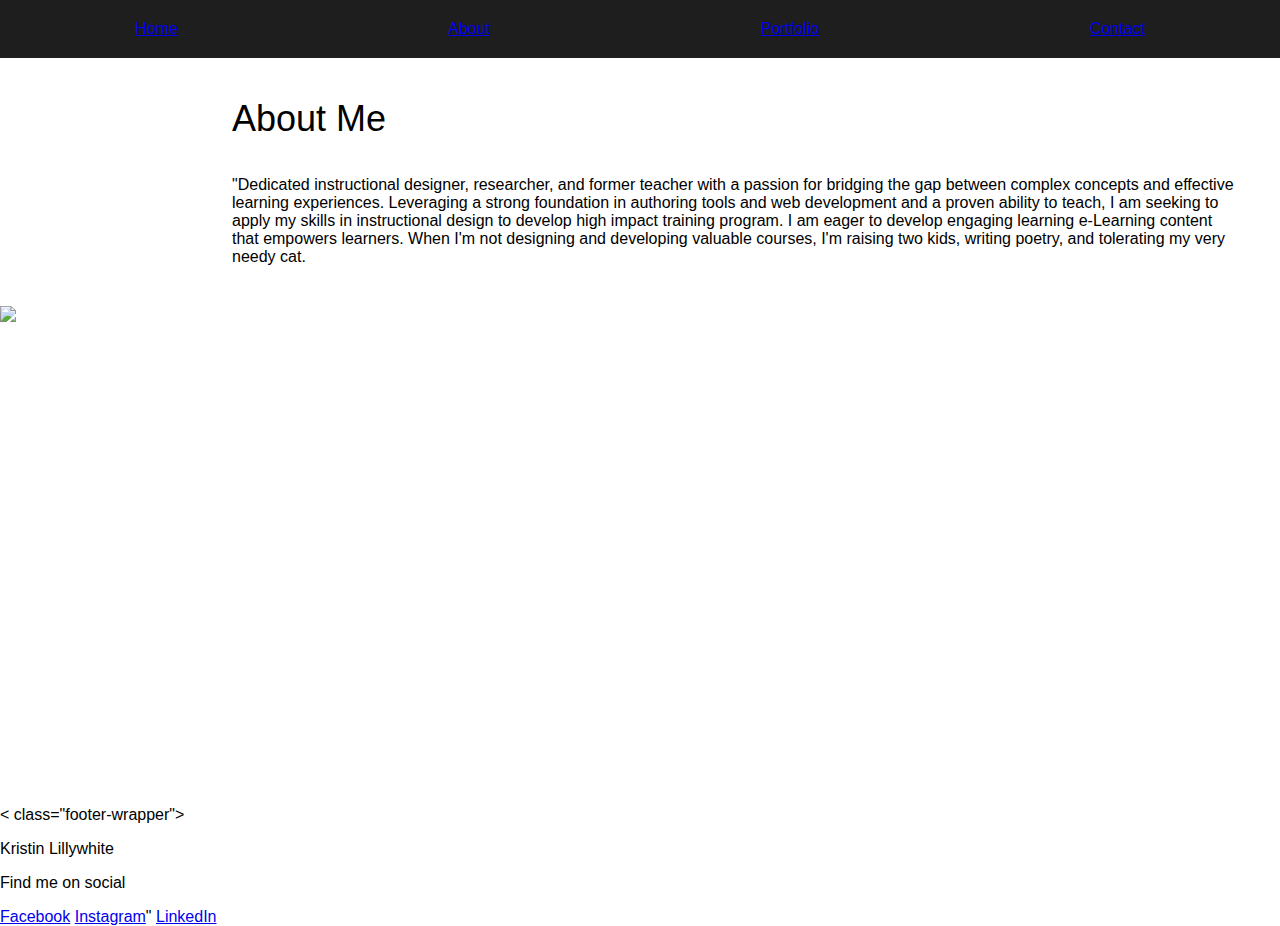
==== aboutme.html @ b15748a9 "Add files via upload" ====
<!DOCTYPE html>
<html lang="en">
    <head>
        <meta charset="UTF-8">
        <meta http-equiv="X-UA-Compatible" content="IE=edge">
        <meta name="viewport"   content="width=device-width, initial-scale=1.0">
        <title>About Me</title>
        <link rel="stylesheet" href="aboutme.css">
    </head>

    <div id="greeting"></div>
    <body>
        <!--Nav Bar-->
        
        
        <!--About Container-->

        <!--Header-->
    
        <div class="header-wrapper">
            <nav class="nav-bar">
                <div class="nav-link">
                    <a href="landingpage.html">Home</a>
                </div>
                <div class="nav-link">
                    <a href="#">About</a>
                </div>
                <div class="nav-link">
                    <a href="portfolio.html">Portfolio</a>
                </div>
                <div class="nav-link">
                    <a href="contact.html">Contact</a>
                </div>   
            </nav>
            <div class="about-container">
                <p class="about-title">About Me</p>
                <p>
                    "Dedicated instructional designer, researcher, and former teacher with a passion for bridging the gap between complex concepts and effective learning experiences. Leveraging a strong foundation in authoring tools and web development and a proven ability to teach, I am seeking to apply my skills in instructional design to develop high impact training program. I am eager to develop engaging learning e-Learning content that empowers learners. When I'm not designing and developing valuable courses, I'm raising two kids, writing poetry, and tolerating my very needy cat.
            </div>
            <div class="about-me-image">
                <img src="/assets/about me image.jpg" height="500px">               
            </div>
        </div>

        <!--Footer-->
        < class="footer-wrapper">
            <div class="footer-column-1">
                <div class="footer-name">
                    <p>Kristin Lillywhite</p>
                    <p>Find me on social</p>
                </div>
                <div class="social-media-links">
                    <a href="https://www.facebook.com/kristin.lillywhite/">Facebook</a>
                    <a href="https://www.instagram.com/skyblu63/">Instagram</a>"
                    <a href="https://www.linkedin.com/in/kristin-lillywhite/">LinkedIn</a>
                </div>
            </div>
            
            <!--
            <script src="index.js"></script>-->
            
    </body>
</html>
---- aboutme.css ----
.nav-bar {
    display: flex;
    justify-content: space-around;
    padding-top: 20px;
    padding-bottom: 20px;
    background-color: #1F1E1E;
    color: white;
 }
 
 .about-container {
    margin: 40px;
    padding-left: 15%;
}

.about-title {
    font-size: 36px;
}

 body {
    margin: 0;
    font-family: 'Roboto', sans-serif;
}

.about-me-image {
    display: flex;
    margin-right: 10%;
    margin-top: 40px;
}
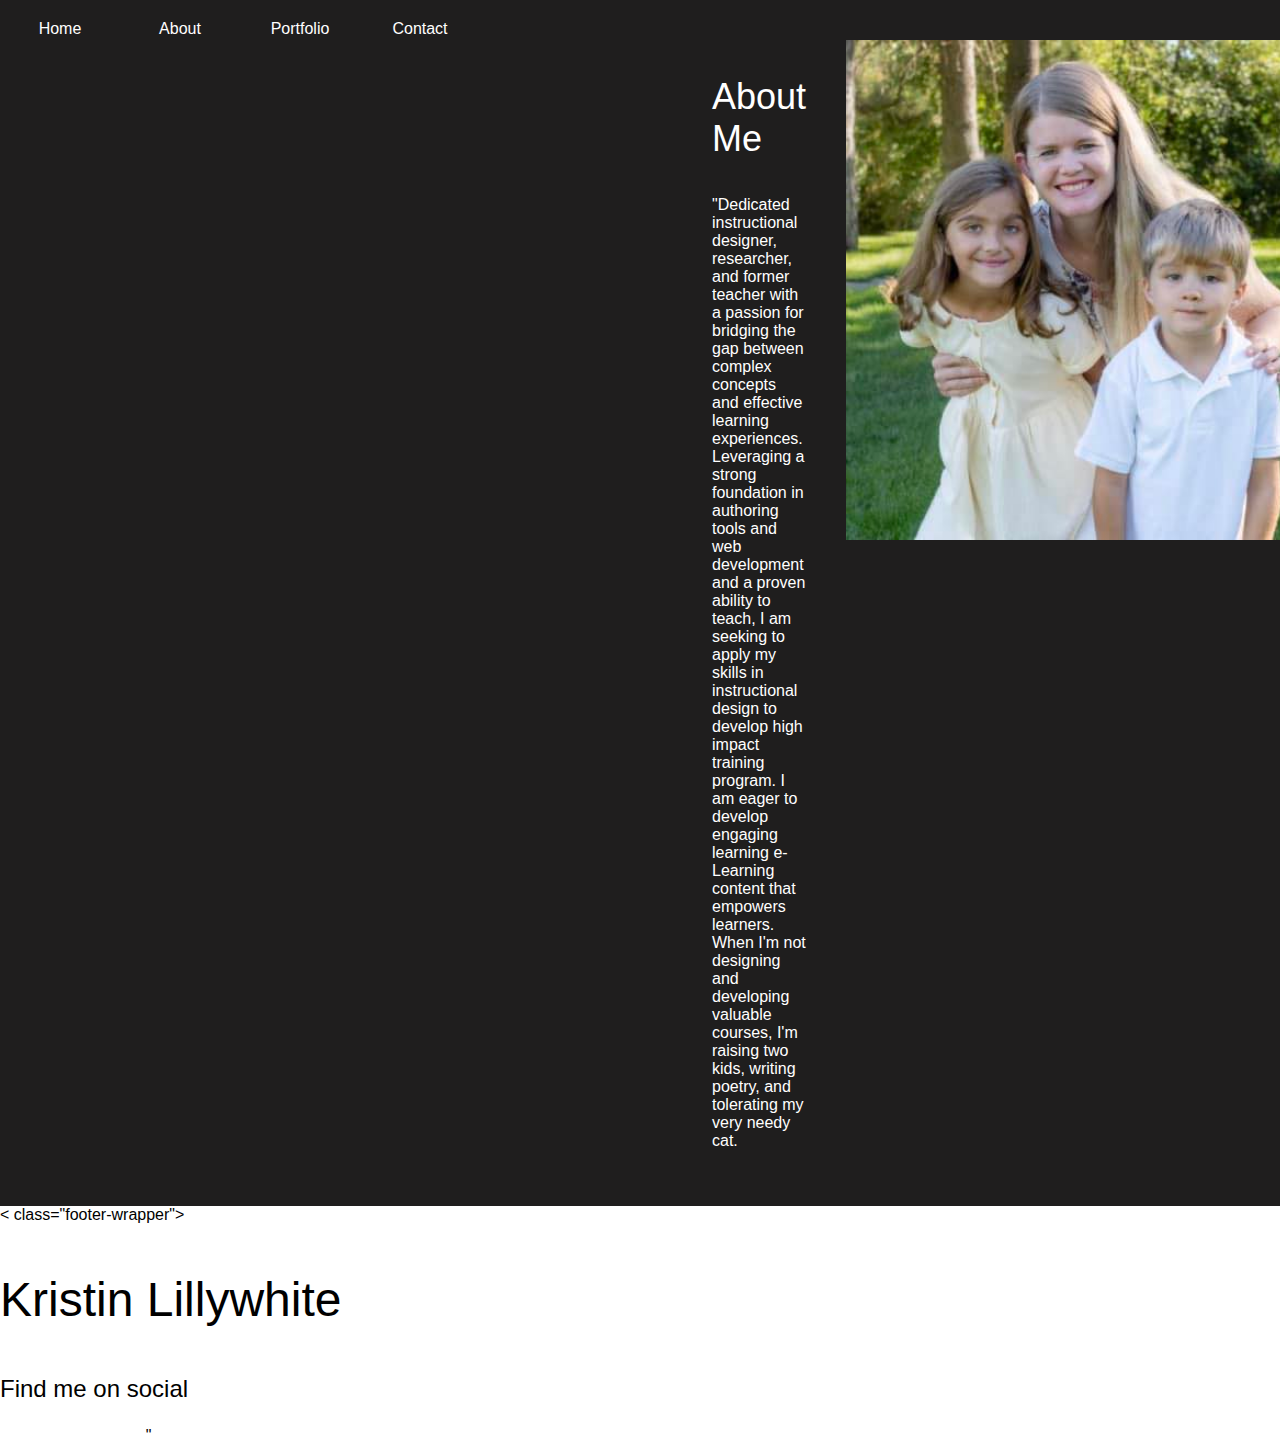
==== commit aec5f3a4: "Add files via upload" ====
--- a/aboutme.html
+++ b/aboutme.html
@@ -6,6 +6,7 @@
         <meta http-equiv="X-UA-Compatible" content="IE=edge">
         <meta name="viewport"   content="width=device-width, initial-scale=1.0">
         <title>About Me</title>
+        <link rel="stylesheet" href="landingpage.css">
         <link rel="stylesheet" href="aboutme.css">
     </head>
 
@@ -21,7 +22,7 @@
         <div class="header-wrapper">
             <nav class="nav-bar">
                 <div class="nav-link">
-                    <a href="landingpage.html">Home</a>
+                    <a href="index.html">Home</a>
                 </div>
                 <div class="nav-link">
                     <a href="#">About</a>
--- a/landingpage.css
+++ b/landingpage.css
@@ -0,0 +1,356 @@
+body {
+  margin: 0;
+  font-family: 'Roboto', sans-serif;
+}
+
+html{
+  scroll-behavior: smooth;
+}
+
+h1,h2,h3,h4,h5,h6 {
+  font-family: 'Roboto Slab', serif;
+}
+
+.navigation-wrapper {
+  height: 190px;
+  background-color:#bf1919;
+  color: white;
+  display: flex;
+  justify-content: space-between;
+  align-items: center;
+  padding: 60px 100px;
+}
+
+/*
+#greeting {
+  font-family:'Roboto Slab', serif;
+}*/
+
+.header-styles {
+  font-family: 'Ubuntu Condensed', sans-serif;
+  font-size: 1em;
+}
+
+.header-wrapper {
+  display: flex;
+  background-color: #1F1E1E;
+  color: white
+}
+
+.nav-bar{
+  display: flex;
+  justify-content: space-around;
+  padding-top: 20px;
+  padding-bottom: 20px;
+  background-color: #1F1E1E;
+  color: white;
+}
+
+.nav-link {
+  flex: 1;
+  text-align: center;
+  width: 120px;
+}
+
+.about-me-paragraph {
+  padding-bottom: 40px;
+  z-index: 99;
+  padding: 40px 40px 40px 20%;
+}
+
+.about-me-paragraph :nth-child(1) {
+  font-size: 36px;
+  height: 1em;
+}
+
+.about-me-paragraph :nth-child(2) {
+  font-size: 86px;
+  font-weight: 600;
+  height: 1.2em;
+  line-height: .9em;
+}
+
+.about-me-paragraph :nth-child(3) {
+  font-size: 24px;
+  width: 350px;
+}
+
+.logo img {
+  width: 216px;
+  height: 100%;
+}
+
+.features-section {
+  height: 500px;
+  background-color: #fff;
+  color:#1F1E1E;
+  display: flex;
+  justify-content: center;
+  align-items: center;
+}
+
+.link-wrapper {
+  display: flex;
+  justify-content: space-between;
+  align-items: center;
+}
+
+.nav-link a {
+  font-family: 'Ubuntu Condensed' sans-serif;
+  color:#fff;
+  text-decoration: none;
+  transition: 0.5s;
+}
+
+.nav-link a:hover {
+  color: #ad2e20;
+  letter-spacing: 2px;
+}
+
+.columns-wrapper {
+  width: 1000px;
+  display: flex;
+  justify-content: space-between;
+}
+
+.column {
+  padding: 0px 20px 20px 20px;
+}
+
+.column :nth-child(1) {
+  font-size: 38px;
+  font-weight: 900;
+}
+
+.column :nth-child(2) {
+  font-size: 18px;
+  font-weight: 400;
+  height: 50px;
+}
+
+.project-wrapper-align-left {
+  background-color: #1F1E1E;
+  display: flex;
+  color: white;
+  height: 550px;
+}
+
+.testimonial {
+  padding: 20px;
+}
+
+.testimonial  :nth-child(1) {
+  font-size: 18px;
+  font-weight: 700;
+}
+
+.project-wrapper-align-right {
+  height: 550px;
+  display: flex;
+}
+
+.profile-photo {
+  z-index: 1;
+  margin: 60px;
+}
+
+.header {
+  align-content: center;
+  margin-top: 60px;
+  font-weight: bold;
+  font-size: 48px;
+  margin-bottom: 0px;
+  display: flex;
+}
+  
+.project-image {
+  width: 100%;
+  height: 100%;
+  object-fit: cover;
+  overflow: hidden;
+}
+
+.image-wrapper {
+  width: 600px;
+  height: 600x;
+}
+
+.footer-wrapper {
+  display: flex;
+  background-color: #1F1E1E;
+  color: white;
+  padding: 20px 20% 40px 20%;
+}
+
+.footer-name {
+  font-size: 48px;
+}
+
+.footer-name :nth-child(2) {
+  font-size: 24px;
+}
+
+.footer-column-2 {
+  font-size: 24px;
+  align-items: flex-end;
+  margin: 60px 15% 20px 35%;
+  line-height: 40px;
+}
+
+a{
+  text-decoration: none;
+  color:  #fff; 
+}
+
+a:hover {
+  color: teal;
+}
+
+.under-construction {
+  align-content: center;
+  font-size: 24px;
+  margin: 40px;
+  padding-left: 25%;
+}
+
+.about-container {
+  margin: 40px;
+  padding-left: 15%;
+}
+
+.about-title {
+  font-size: 36px;
+}
+
+.button {
+  padding: 15px 20px 15px 20px;
+  border-radius: 8px;
+  background-color: teal;
+  font-weight: bold;
+  font-size: 12px;
+
+}
+
+.about-me-image {
+  display: flex;
+  margin-right: 10%;
+  margin-top: 40px;
+}
+
+/*
+header {
+    display: flex;
+    justify-content: space-evenly;
+    align-items: center;
+    background-color: #b3b3b1;
+    color: rgb(6, 0, 0);
+    padding: 20px; 
+    width: 100%;
+    margin: 0 auto; 
+    box-shadow: 0px 4 px 6px rgba(0,0,0,0.2);
+    flex-wrap: wrap;
+  }
+  
+  header img{
+    border-radius: 50%;
+    box-shadow: 3px 3px 10px rgba(0, 0, 0, 0.3);
+    max-width: 100%;
+    height: auto; 
+    object-fit: cover;
+  }
+  
+  .centerHeader{
+    text-align: center; 
+  }
+  
+  .intro{
+    max-width: 500px;
+    text-align: center;
+  }
+  *Styling for Main *
+  
+  .bodySections{
+    padding: 10px;
+    width:80%;
+    *align-items:center;*
+    justify-content: space-evenly;
+    display: flex;
+  }
+  
+  main{
+    display: flex;
+    flex-direction: column;
+    justify-content: space-evenly;
+    align-items: center;
+    padding: 30px;
+  }
+  
+  *Styling for section*
+  section{
+    background-color: #fefefe;
+    border-radius: 8px;
+    box-shadow: 0px 4px 8px rgba(0,0,0,0.3);
+    padding: 20px;
+    margin-bottom: 20px; * adds space at the BOTTOM of each "card" *
+    width:100%;/* makes the section take up the full width of the MAIN container    *
+    max-width: 800px; /* Limits the width to a MAX of 800px*
+  }
+  
+  .h1Styling{
+    font-size : 50px;
+    font-style: italic;
+  }
+  /*h2{
+    border : solid brown 2px ;
+    width :fit-content;
+  }*
+  
+  .skillsSection{
+    background-color: white;
+  }
+  .skills{
+   /* border: dashed hotpink 3px;*
+  }
+  footer{
+    background-color: #E3F6CB;
+    height : 20px;
+    font-size : 20px;
+  }
+  .centerFooter{
+    text-align: center;
+  }
+  .linkedinStyling{
+    text-decoration : none;
+  }
+  
+  body {
+    margin: 0 auto;
+    padding: 0;
+  }
+  
+  .text-over-image {
+      position: relative;
+  }
+  .text-over-image{
+      position: absolute;
+      top: 10;
+      left: 0;
+      width: 10%;
+      height: 10%;
+      z-index: -1; /* Send image to the background *
+    }
+  
+    footer {
+      background-color: rgb(250, 251, 251);
+      height: 100px;
+      font-size:40px;
+    }
+    .centerFooter {
+      text-align: center;
+    }
+    
+  a{
+    text-decoration: none;
+    color:rgb(168, 12, 12);
+  }
+  -->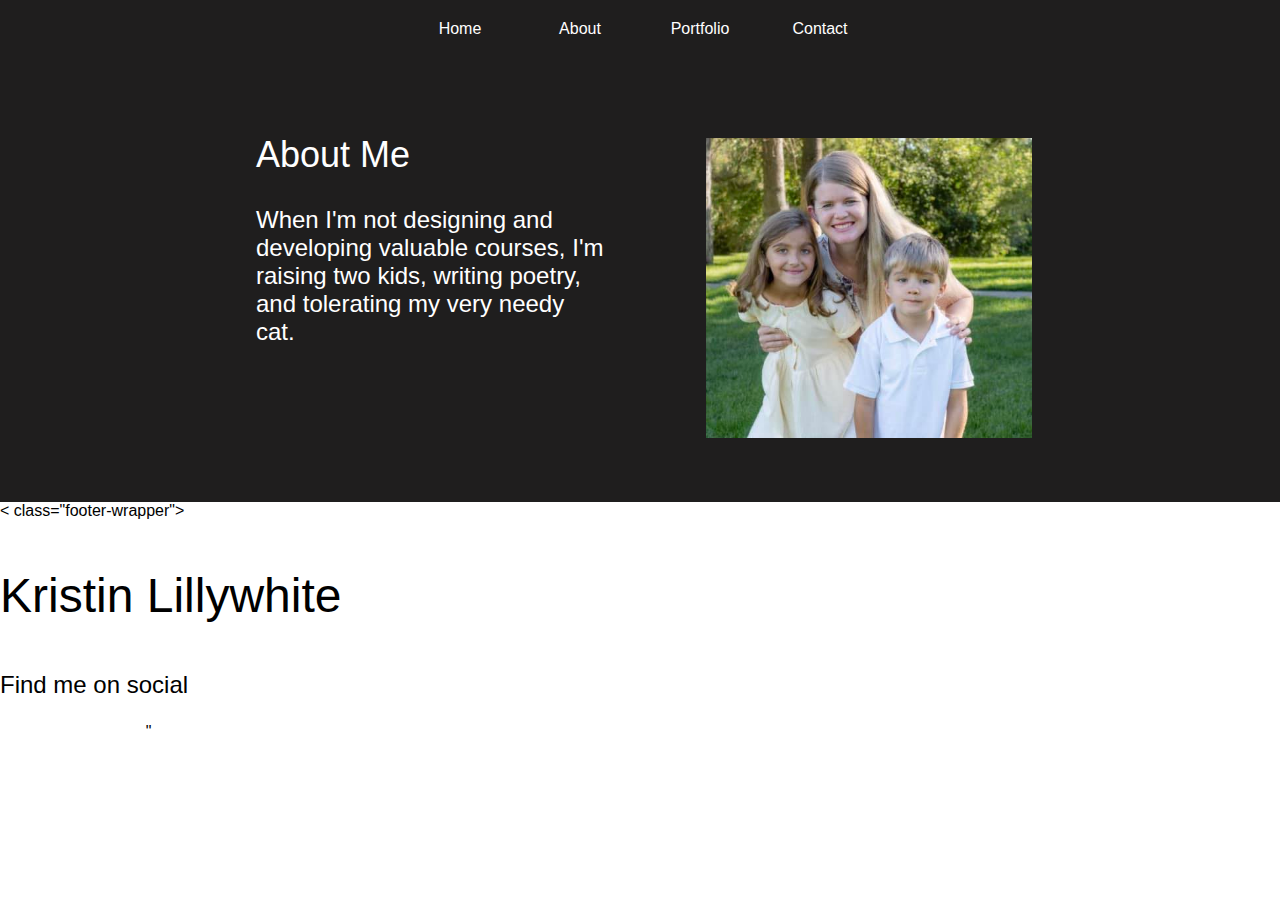
==== commit 768f6629: "Add files via upload" ====
--- a/aboutme.html
+++ b/aboutme.html
@@ -19,6 +19,7 @@
 
         <!--Header-->
     
+        <!--Troubleshooting sylings
         <div class="header-wrapper">
             <nav class="nav-bar">
                 <div class="nav-link">
@@ -32,15 +33,40 @@
                 </div>
                 <div class="nav-link">
                     <a href="contact.html">Contact</a>
-                </div>   
+                </div>  
             </nav>
-            <div class="about-container">
+        </div>
+        -->
+           
+        <header>
+            <!--Nav Bar-->
+            <div class="nav-bar">
+                <div class="link-wrapper">
+                    <div class="nav-link">
+                        <a href="/index.html">Home</a>
+                    </div>
+                    <div class="nav-link">
+                        <a href="#">About</a>
+                    </div>
+                    <div class="nav-link">
+                        <a href="/portfolio.html">Portfolio</a>
+                    </div>
+                    <div class="nav-link">
+                        <a href="/contact.html">Contact</a>
+                    </div>
+                </div>
+            </div>
+        </header>
+
+        <div class="header-wrapper">
+            <div class="about-me-fixed">
                 <p class="about-title">About Me</p>
-                <p>
-                    "Dedicated instructional designer, researcher, and former teacher with a passion for bridging the gap between complex concepts and effective learning experiences. Leveraging a strong foundation in authoring tools and web development and a proven ability to teach, I am seeking to apply my skills in instructional design to develop high impact training program. I am eager to develop engaging learning e-Learning content that empowers learners. When I'm not designing and developing valuable courses, I'm raising two kids, writing poetry, and tolerating my very needy cat.
+                <p class="adjust-about-me-paragraph">
+                    When I'm not designing and developing valuable courses, I'm raising two kids, writing poetry, and tolerating my very needy cat.
+                </p>
             </div>
-            <div class="about-me-image">
-                <img src="/assets/about me image.jpg" height="500px">               
+            <div class="fixed-profile-photo">
+                <img src="/assets/about me image.jpg" height="300px">               
             </div>
         </div>
 
--- a/landingpage.css
+++ b/landingpage.css
@@ -236,6 +236,9 @@
   margin-right: 10%;
   margin-top: 40px;
 }
+
+
+
 
 /*
 header {
--- a/aboutme.css
+++ b/aboutme.css
@@ -14,6 +14,7 @@
 
 .about-title {
     font-size: 36px;
+    height: 1em
 }
 
  body {
@@ -27,3 +28,25 @@
     margin-top: 40px;
 }
 
+.adjust-about-me-paragraph {
+    font-size: 24px;
+    width: 350px;
+    padding-bottom: 40px;
+}
+
+.adjust-about-me-image {
+    z-index: 1;
+    margin: 20px 60px 60px 60px;
+}
+
+.about-me-fixed {
+    padding-bottom: 40px;
+    z-index: 99;
+    padding: 40px 40px 40px 20%;
+  }
+
+  .fixed-profile-photo {
+    z-index: 1;
+    margin: 60px;
+    padding-top: 20px;
+  }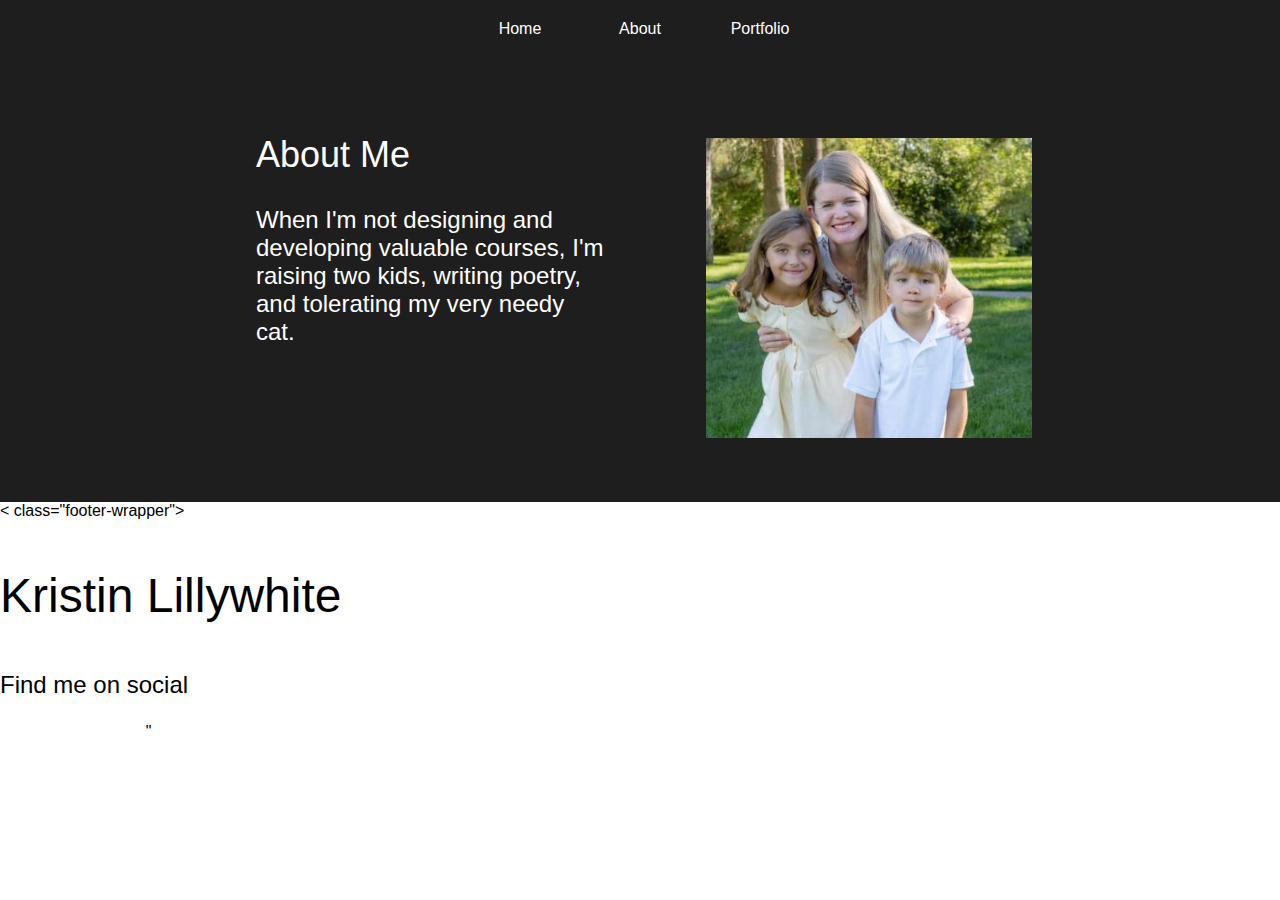
==== commit 2a399a2a: "Add files via upload" ====
--- a/aboutme.html
+++ b/aboutme.html
@@ -45,14 +45,13 @@
                     <div class="nav-link">
                         <a href="/index.html">Home</a>
                     </div>
+
                     <div class="nav-link">
                         <a href="#">About</a>
                     </div>
+                  
                     <div class="nav-link">
-                        <a href="/portfolio.html">Portfolio</a>
-                    </div>
-                    <div class="nav-link">
-                        <a href="/contact.html">Contact</a>
+                        <a href="/contact.html">Portfolio</a>
                     </div>
                 </div>
             </div>
--- a/landingpage.css
+++ b/landingpage.css
@@ -53,26 +53,28 @@
 }
 
 .about-me-paragraph {
-  padding-bottom: 40px;
   z-index: 99;
-  padding: 40px 40px 40px 20%;
+  padding: 40px 40px 40px 40px;
+
 }
 
 .about-me-paragraph :nth-child(1) {
-  font-size: 36px;
+  font-size: 24px;
   height: 1em;
 }
 
 .about-me-paragraph :nth-child(2) {
-  font-size: 86px;
+  font-size: 40px;
   font-weight: 600;
-  height: 1.2em;
+  height: 1em;
   line-height: .9em;
 }
 
 .about-me-paragraph :nth-child(3) {
-  font-size: 24px;
-  width: 350px;
+  font-size: 18px;
+  width: 500px;
+  margin-top: 10px;
+  text-wrap: pretty;
 }
 
 .logo img {
@@ -228,7 +230,6 @@
   background-color: teal;
   font-weight: bold;
   font-size: 12px;
-
 }
 
 .about-me-image {
@@ -238,7 +239,11 @@
 }
 
 
-
+.testimonials {
+  font-size: 11px; 
+  font-family: 'Roboto', sans-serif;
+  color: #ad2e20;
+}
 
 /*
 header {
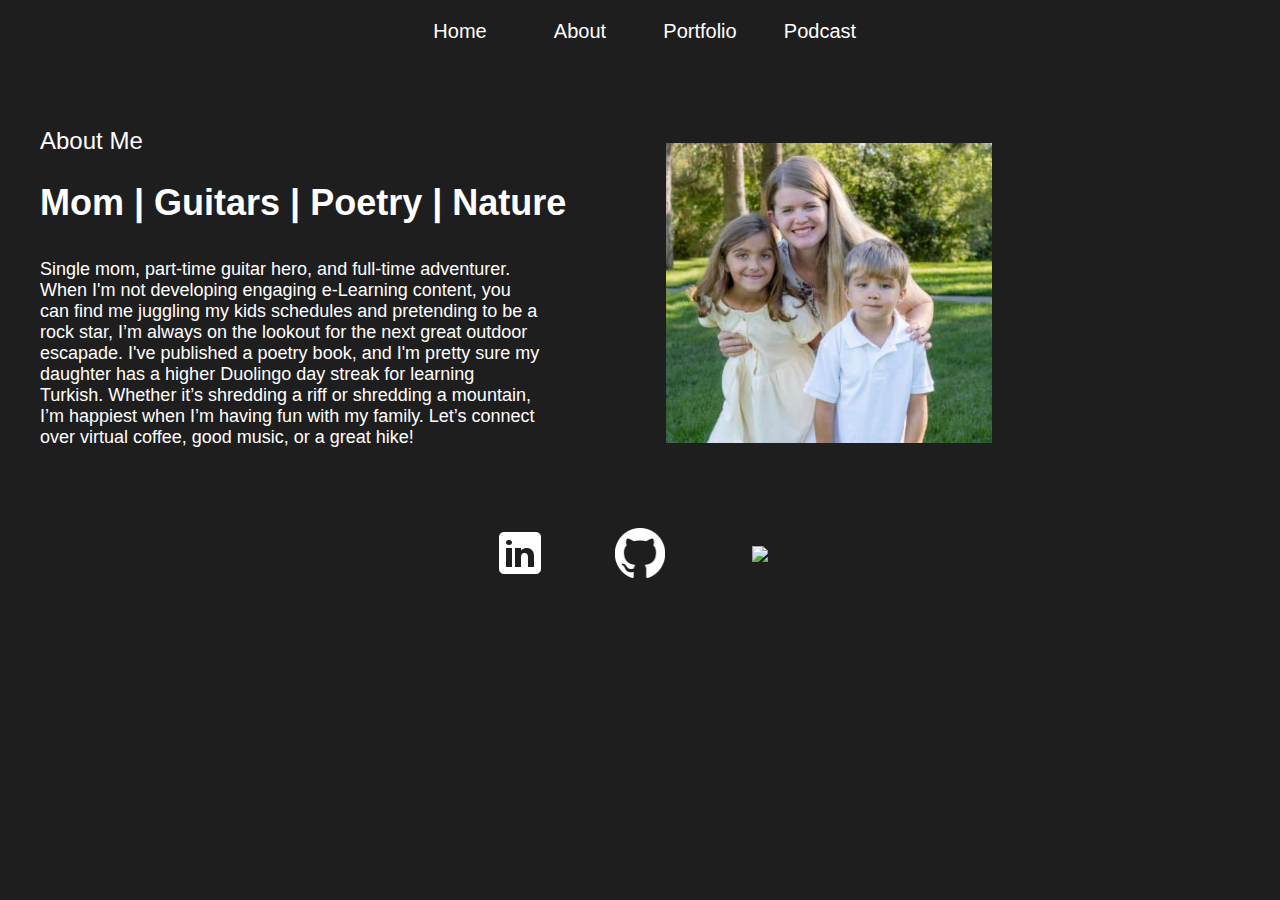
==== commit 2e05786c: "Background and icons" ====
--- a/aboutme.html
+++ b/aboutme.html
@@ -10,34 +10,7 @@
         <link rel="stylesheet" href="aboutme.css">
     </head>
 
-    <div id="greeting"></div>
     <body>
-        <!--Nav Bar-->
-        
-        
-        <!--About Container-->
-
-        <!--Header-->
-    
-        <!--Troubleshooting sylings
-        <div class="header-wrapper">
-            <nav class="nav-bar">
-                <div class="nav-link">
-                    <a href="index.html">Home</a>
-                </div>
-                <div class="nav-link">
-                    <a href="#">About</a>
-                </div>
-                <div class="nav-link">
-                    <a href="portfolio.html">Portfolio</a>
-                </div>
-                <div class="nav-link">
-                    <a href="contact.html">Contact</a>
-                </div>  
-            </nav>
-        </div>
-        -->
-           
         <header>
             <!--Nav Bar-->
             <div class="nav-bar">
@@ -53,35 +26,48 @@
                     <div class="nav-link">
                         <a href="/contact.html">Portfolio</a>
                     </div>
+
+                    <div class="nav-link">
+                        <a href="/podcast.html">Podcast</a>
+                    </div>
                 </div>
             </div>
         </header>
 
         <div class="header-wrapper">
-            <div class="about-me-fixed">
-                <p class="about-title">About Me</p>
-                <p class="adjust-about-me-paragraph">
-                    When I'm not designing and developing valuable courses, I'm raising two kids, writing poetry, and tolerating my very needy cat.
+            <div class="about-me-paragraph">
+                <p>About Me</p>
+                <p>Mom | Guitars | Poetry | Nature</p>
+                <p> Single mom, part-time guitar hero, and full-time adventurer. When I'm not developing engaging e-Learning content, you can find me juggling my kids schedules and pretending to be a rock star, I’m always on the lookout for the next great outdoor escapade. I've published a poetry book, and I'm pretty sure my daughter has a higher Duolingo day streak for learning Turkish. Whether it’s shredding a riff or shredding a mountain, I’m happiest when I’m having fun with my family. Let’s connect over virtual coffee, good music, or a great hike!
                 </p>
             </div>
             <div class="fixed-profile-photo">
                 <img src="/assets/about me image.jpg" height="300px">               
             </div>
         </div>
-
-        <!--Footer-->
-        < class="footer-wrapper">
-            <div class="footer-column-1">
-                <div class="footer-name">
-                    <p>Kristin Lillywhite</p>
-                    <p>Find me on social</p>
-                </div>
-                <div class="social-media-links">
-                    <a href="https://www.facebook.com/kristin.lillywhite/">Facebook</a>
-                    <a href="https://www.instagram.com/skyblu63/">Instagram</a>"
-                    <a href="https://www.linkedin.com/in/kristin-lillywhite/">LinkedIn</a>
+        <footer>
+            <div class="nav-bar">
+                <div class="link-wrapper">
+                    <div class="nav-link">
+                        <a href="https://www.linkedin.com/in/kristin-lillywhite" target="_blank">
+                        <img src="/assets/icons8-linkedin-50.png" alt="Linkedin logo">
+                        </a>
+                    </div>
+                    <div class="nav-link">
+                        <a href="https://github.com/kristinl-seek/kristinl-seek.github.io" target="_blank">
+                        <img src="/assets/GitHub_Invertocat_Light.png" alt="Link to GitHub Profile" width="50" hieght="50">
+                        </a>
+                    </div>
+                    <div class="nav-link">
+                        <a href="mailto:your-kristinlillywhite@gmail.com" target="_blank">
+                        <img src="https://i0.wp.com/3factsinc.org/wp-content/uploads/2019/12/crop-0-0-1000-1080-0-email-icon-outline-email-icon-isolated-on-white-vector-21742596.png?ssl=1" width="50" hieght="50">
+                        </a>
+                    </div>
                 </div>
             </div>
+         </footer> 
+        <!--Footer-->
+ 
             
             <!--
             <script src="index.js"></script>-->
--- a/landingpage.css
+++ b/landingpage.css
@@ -11,6 +11,7 @@
   font-family: 'Roboto Slab', serif;
 }
 
+
 .navigation-wrapper {
   height: 190px;
   background-color:#bf1919;
@@ -20,6 +21,10 @@
   align-items: center;
   padding: 60px 100px;
 }
+main {
+  min-height: 80vh; /* 80% of the viewport height */
+}
+
 
 /*
 #greeting {
@@ -52,6 +57,18 @@
   width: 120px;
 }
 
+.navbar-footer{
+  display: flex;
+  justify-content: space-around;
+  align-items: center;
+}
+
+.navbar img {
+  width: 100%;
+  height: auto;
+}
+
+
 .about-me-paragraph {
   z-index: 99;
   padding: 40px 40px 40px 40px;
@@ -59,12 +76,12 @@
 }
 
 .about-me-paragraph :nth-child(1) {
-  font-size: 24px;
+  font-size:24px;
   height: 1em;
 }
 
 .about-me-paragraph :nth-child(2) {
-  font-size: 40px;
+  font-size: 36px;
   font-weight: 600;
   height: 1em;
   line-height: .9em;
@@ -177,28 +194,33 @@
   height: 600x;
 }
 
+/*
+.footer {
+  background-color:#1F1E1E;
+  color: white;
+  text-align: center;
+  padding: 20px;
+}
+
+.footer-content a {
+  color: white;
+  text-decoration: none;
+  margin: 0 10px;
+}
+
+.footer-content i {
+  font-size: 24px;
+}
+
 .footer-wrapper {
   display: flex;
-  background-color: #1F1E1E;
-  color: white;
-  padding: 20px 20% 40px 20%;
-}
-
-.footer-name {
-  font-size: 48px;
-}
-
-.footer-name :nth-child(2) {
-  font-size: 24px;
-}
-
-.footer-column-2 {
-  font-size: 24px;
-  align-items: flex-end;
-  margin: 60px 15% 20px 35%;
-  line-height: 40px;
-}
-
+  justify-content: space-around;
+  padding-top: 20px;
+  padding-bottom: 20px;
+  background-color: #1F1E1E;
+  color: white;
+}
+*/
 a{
   text-decoration: none;
   color:  #fff; 
@@ -245,120 +267,125 @@
   color: #ad2e20;
 }
 
-/*
-header {
-    display: flex;
-    justify-content: space-evenly;
-    align-items: center;
-    background-color: #b3b3b1;
-    color: rgb(6, 0, 0);
-    padding: 20px; 
-    width: 100%;
-    margin: 0 auto; 
-    box-shadow: 0px 4 px 6px rgba(0,0,0,0.2);
-    flex-wrap: wrap;
-  }
-  
-  header img{
-    border-radius: 50%;
-    box-shadow: 3px 3px 10px rgba(0, 0, 0, 0.3);
-    max-width: 100%;
-    height: auto; 
-    object-fit: cover;
-  }
-  
-  .centerHeader{
-    text-align: center; 
-  }
-  
-  .intro{
-    max-width: 500px;
-    text-align: center;
-  }
-  *Styling for Main *
-  
-  .bodySections{
-    padding: 10px;
-    width:80%;
-    *align-items:center;*
-    justify-content: space-evenly;
-    display: flex;
-  }
-  
-  main{
-    display: flex;
-    flex-direction: column;
-    justify-content: space-evenly;
-    align-items: center;
-    padding: 30px;
-  }
-  
-  *Styling for section*
-  section{
-    background-color: #fefefe;
-    border-radius: 8px;
-    box-shadow: 0px 4px 8px rgba(0,0,0,0.3);
-    padding: 20px;
-    margin-bottom: 20px; * adds space at the BOTTOM of each "card" *
-    width:100%;/* makes the section take up the full width of the MAIN container    *
-    max-width: 800px; /* Limits the width to a MAX of 800px*
-  }
-  
-  .h1Styling{
-    font-size : 50px;
-    font-style: italic;
-  }
-  /*h2{
-    border : solid brown 2px ;
-    width :fit-content;
-  }*
-  
-  .skillsSection{
-    background-color: white;
-  }
-  .skills{
-   /* border: dashed hotpink 3px;*
-  }
-  footer{
-    background-color: #E3F6CB;
-    height : 20px;
-    font-size : 20px;
-  }
-  .centerFooter{
-    text-align: center;
-  }
-  .linkedinStyling{
-    text-decoration : none;
-  }
-  
-  body {
-    margin: 0 auto;
-    padding: 0;
-  }
-  
-  .text-over-image {
-      position: relative;
-  }
-  .text-over-image{
-      position: absolute;
-      top: 10;
-      left: 0;
-      width: 10%;
-      height: 10%;
-      z-index: -1; /* Send image to the background *
-    }
-  
-    footer {
-      background-color: rgb(250, 251, 251);
-      height: 100px;
-      font-size:40px;
-    }
-    .centerFooter {
-      text-align: center;
-    }
-    
-  a{
-    text-decoration: none;
-    color:rgb(168, 12, 12);
-  }
-  -->+/* Gallery CSS
+css
+
+/* The grid container that holds all project items */
+.projects-grid {
+  margin-top: 50px;
+  margin-right: 10%;
+  display: grid; /* Turns this div into a grid container */
+    grid-template-columns: repeat(4, 1fr); /* Creates 4 equal-width columns */
+    grid-auto-rows: 1fr; /* Automatically adjusts the row height based on content */
+    gap: 20px; /* Adds a 20px space between each grid item */
+    aspect-ratio: 1;
+}
+
+/*Stylings for h1 in gallery grid*/
+h1 {
+  margin-top: 50px;
+  display: block;
+  font-size: 20px;
+  font-family: 'Roboto', sans-serif;
+  margin-block-start: 0.67em;
+  margin-block-end: 0.67em;
+  margin-inline-start: 0px;
+  margin-inline-end: 0px;
+  font-weight: bold;
+  unicode-bidi: isolate;
+}
+
+.thumbnail {
+  width: 100px;
+  height: 100px;
+}
+/* Each individual project item */
+.project {
+    position: relative; /* Allows positioning of child elements relative to this container */
+    overflow: hidden; /* Ensures content doesn't spill outside of the container */
+    border-radius: 10px; /* Rounds the corners of the project box */
+    transition: transform 0.3s; /* Smooth transitions for any future transformations (like hover effects) */
+}
+
+/* The image inside each project */
+.project img {
+    width: 100%; /* Ensures the image takes up the full width of its container */
+    height: auto; /* Maintains the image's aspect ratio */
+    display: block; /* Ensures no extra space below the image */
+    border-radius: 10px; /* Rounds the image's corners to match the project box */
+    transition: opacity 0.3s; /* Adds a smooth transition when the image opacity changes on hover */
+}
+
+/* The description box that appears on hover */
+.project .description {
+    position: absolute; /* Allows this element to be placed over the image */
+    bottom: 0; /* Anchors the description to the bottom of the project box */
+    left: 0; /* Stretches the description from the left */
+    right: 0; /* Stretches the description to the right */
+    background-color: rgba(0, 0, 0, 0.7); /* Semi-transparent black background (70% opacity) */
+    color: #fff; /* White text color */
+    text-align: center; /* Centers the text horizontally */
+    padding: 10px; /* Adds padding inside the description for spacing */
+    opacity: 0; /* Initially hidden (fully transparent) */
+    transition: opacity 0.3s; /* Adds a smooth transition when the description appears */
+    border-radius: 0 0 10px 10px; /* Rounds the bottom corners of the description to match the project box */
+}
+
+/* Hover effect on the project: makes the image slightly transparent */
+.project:hover img {
+    opacity: 0.7; /* Reduces the image opacity on hover */
+}
+
+/* Hover effect on the project: shows the description */
+.project:hover .description {
+    opacity: 1; /* Makes the description fully visible on hover */
+}
+
+/* Makes the entire project item clickable, linking to a new page */
+.project a {
+    display: block; /* Ensures the link covers the entire project item */
+    color: inherit; /* Keeps the text color from the parent (usually white) */
+    text-decoration: none; /* Removes the underline from the text*/
+}
+
+/* Default for all screen sizes */
+body {
+  font-size: 16px;
+  background-color: #1F1E1E;
+}
+/* Extra Small: Phones */
+@media (max-width: 575px) {
+  body {
+    font-size: 14px;
+  }
+}
+/* Small: Phones and Smaller Tablets */
+@media (min-width: 576px) and (max-width: 767px) {
+  body {
+    font-size: 15px;
+  }
+}
+/* Medium: Tablets */
+@media (min-width: 768px) and (max-width: 991px) {
+  body {
+    font-size: 16px;
+  }
+}
+/* Large: Small Laptops and Desktops */
+@media (min-width: 992px) and (max-width: 1199px) {
+  body {
+    font-size: 18px;
+  }
+}
+/* Extra Large: Larger Desktops */
+@media (min-width: 1200px) and (max-width: 1599px) {
+  body {
+    font-size: 20px;
+  }
+}
+/* Extra Extra Large: Very Large Monitors */
+@media (min-width: 1600px) {
+  body {
+    font-size: 22px;
+  }
+}--- a/aboutme.css
+++ b/aboutme.css
@@ -29,9 +29,9 @@
 }
 
 .adjust-about-me-paragraph {
-    font-size: 24px;
-    width: 350px;
-    padding-bottom: 40px;
+    font-size: 18px;
+    width: 500px;
+    text-wrap: pretty;;
 }
 
 .adjust-about-me-image {
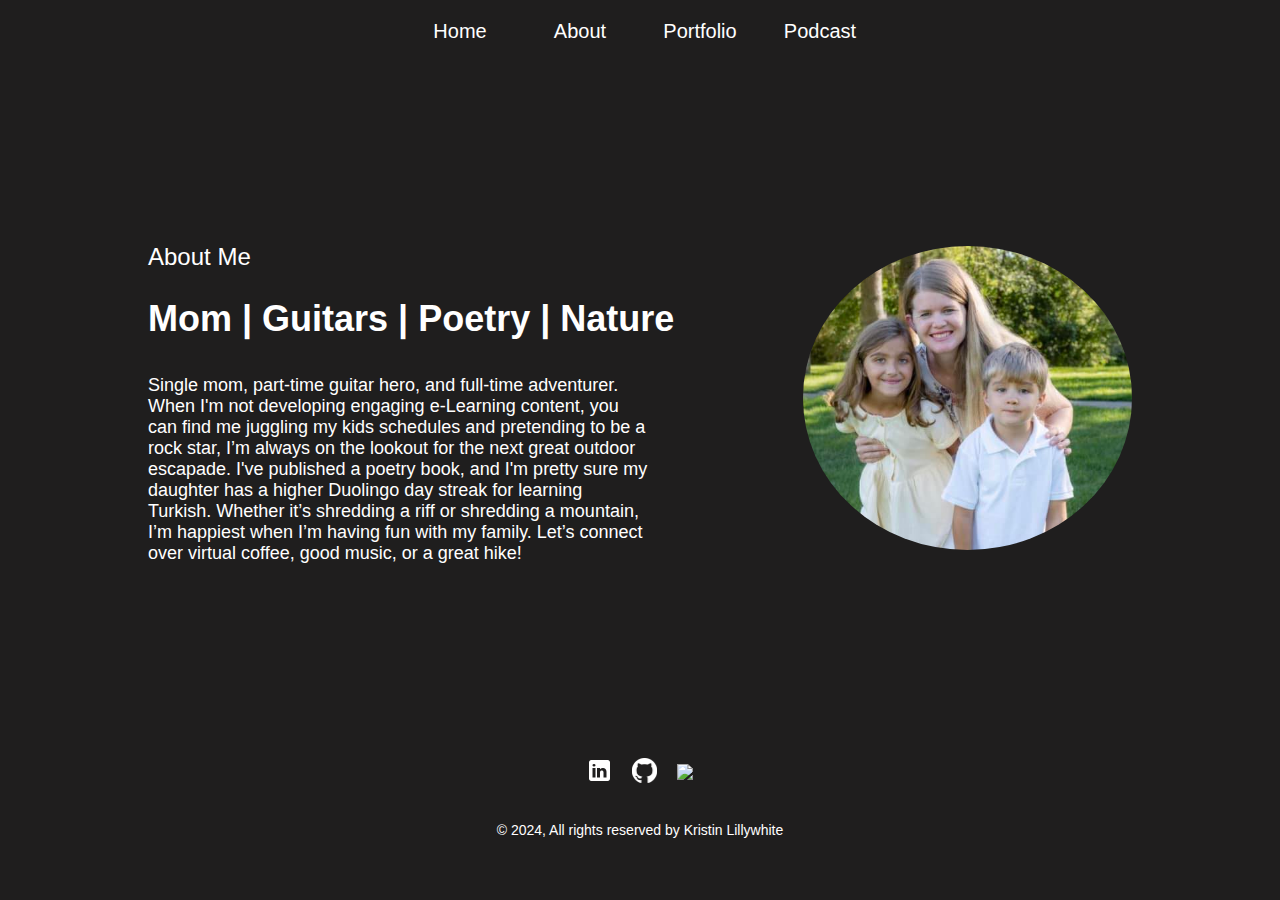
==== commit 8b196b57: "new codes are added" ====
--- a/aboutme.html
+++ b/aboutme.html
@@ -1,76 +1,135 @@
-   
 <!DOCTYPE html>
 <html lang="en">
-    <head>
-        <meta charset="UTF-8">
-        <meta http-equiv="X-UA-Compatible" content="IE=edge">
-        <meta name="viewport"   content="width=device-width, initial-scale=1.0">
-        <title>About Me</title>
-        <link rel="stylesheet" href="landingpage.css">
-        <link rel="stylesheet" href="aboutme.css">
-    </head>
+  <head>
+    <meta charset="UTF-8" />
+    <meta http-equiv="X-UA-Compatible" content="IE=edge" />
+    <meta name="viewport" content="width=device-width, initial-scale=1.0" />
+    <link
+      rel="shortcut icon"
+      href="./LI author headshot.jfif"
+      type="image/x-icon"
+      style="border-radius: 100%"
+    />
+    <title>About Me - Kristin Portfolio</title>
+    <link rel="stylesheet" href="aboutme.css" />
+    <link rel="stylesheet" href="landingpage.css" />
+    <script src="./js/app.js" defer></script>
+  </head>
 
-    <body>
-        <header>
-            <!--Nav Bar-->
-            <div class="nav-bar">
-                <div class="link-wrapper">
-                    <div class="nav-link">
-                        <a href="/index.html">Home</a>
-                    </div>
+  <body>
+    <header>
+      <!--Nav Bar-->
+      <div class="nav-bar">
+        <div class="link-wrapper">
+          <div class="nav-link">
+            <a href="/index.html">Home</a>
+          </div>
 
-                    <div class="nav-link">
-                        <a href="#">About</a>
-                    </div>
-                  
-                    <div class="nav-link">
-                        <a href="/contact.html">Portfolio</a>
-                    </div>
+          <div class="nav-link">
+            <a href="#">About</a>
+          </div>
 
-                    <div class="nav-link">
-                        <a href="/podcast.html">Podcast</a>
-                    </div>
-                </div>
-            </div>
-        </header>
+          <div class="nav-link">
+            <a href="/contact.html">Portfolio</a>
+          </div>
 
-        <div class="header-wrapper">
-            <div class="about-me-paragraph">
-                <p>About Me</p>
-                <p>Mom | Guitars | Poetry | Nature</p>
-                <p> Single mom, part-time guitar hero, and full-time adventurer. When I'm not developing engaging e-Learning content, you can find me juggling my kids schedules and pretending to be a rock star, I’m always on the lookout for the next great outdoor escapade. I've published a poetry book, and I'm pretty sure my daughter has a higher Duolingo day streak for learning Turkish. Whether it’s shredding a riff or shredding a mountain, I’m happiest when I’m having fun with my family. Let’s connect over virtual coffee, good music, or a great hike!
-                </p>
-            </div>
-            <div class="fixed-profile-photo">
-                <img src="/assets/about me image.jpg" height="300px">               
-            </div>
+          <div class="nav-link">
+            <a href="/podcast.html">Podcast</a>
+          </div>
         </div>
-        <footer>
-            <div class="nav-bar">
-                <div class="link-wrapper">
-                    <div class="nav-link">
-                        <a href="https://www.linkedin.com/in/kristin-lillywhite" target="_blank">
-                        <img src="/assets/icons8-linkedin-50.png" alt="Linkedin logo">
-                        </a>
-                    </div>
-                    <div class="nav-link">
-                        <a href="https://github.com/kristinl-seek/kristinl-seek.github.io" target="_blank">
-                        <img src="/assets/GitHub_Invertocat_Light.png" alt="Link to GitHub Profile" width="50" hieght="50">
-                        </a>
-                    </div>
-                    <div class="nav-link">
-                        <a href="mailto:your-kristinlillywhite@gmail.com" target="_blank">
-                        <img src="https://i0.wp.com/3factsinc.org/wp-content/uploads/2019/12/crop-0-0-1000-1080-0-email-icon-outline-email-icon-isolated-on-white-vector-21742596.png?ssl=1" width="50" hieght="50">
-                        </a>
-                    </div>
-                </div>
-            </div>
-         </footer> 
-        <!--Footer-->
- 
-            
-            <!--
+
+        <!-- Hamburger menu -->
+        <div class="hamburger-menu" id="hamburger-menu">
+          <div class="line"></div>
+          <div class="line"></div>
+          <div class="line"></div>
+        </div>
+
+        <!-- Popup Content -->
+        <div class="nav-popup">
+          <div class="nav-link">
+            <a href="/index.html">Home</a>
+          </div>
+
+          <div class="nav-link">
+            <a href="#">About</a>
+          </div>
+
+          <div class="nav-link">
+            <a href="/contact.html">Portfolio</a>
+          </div>
+
+          <div class="nav-link">
+            <a href="/podcast.html">Podcast</a>
+          </div>
+        </div>
+      </div>
+    </header>
+
+    <div class="container">
+      <div class="header-wrapper">
+        <div class="about-me-paragraph">
+          <p>About Me</p>
+          <p>Mom | Guitars | Poetry | Nature</p>
+          <p>
+            Single mom, part-time guitar hero, and full-time adventurer. When
+            I'm not developing engaging e-Learning content, you can find me
+            juggling my kids schedules and pretending to be a rock star, I’m
+            always on the lookout for the next great outdoor escapade. I've
+            published a poetry book, and I'm pretty sure my daughter has a
+            higher Duolingo day streak for learning Turkish. Whether it’s
+            shredding a riff or shredding a mountain, I’m happiest when I’m
+            having fun with my family. Let’s connect over virtual coffee, good
+            music, or a great hike!
+          </p>
+        </div>
+        <div class="fixed-profile-photo">
+          <img src="/assets/about me image.jpg" />
+        </div>
+      </div>
+    </div>
+
+    <footer>
+      <div class="nav-bar">
+        <div class="link-wrapper">
+          <div class="nav-link">
+            <a
+              href="https://www.linkedin.com/in/kristin-lillywhite"
+              target="_blank"
+            >
+              <img src="/assets/icons8-linkedin-50.png" alt="Linkedin logo" />
+            </a>
+          </div>
+          <div class="nav-link">
+            <a
+              href="https://github.com/kristinl-seek/kristinl-seek.github.io"
+              target="_blank"
+            >
+              <img
+                src="/assets/GitHub_Invertocat_Light.png"
+                alt="Link to GitHub Profile"
+                width="50"
+                hieght="50"
+              />
+            </a>
+          </div>
+          <div class="nav-link">
+            <a href="mailto:your-kristinlillywhite@gmail.com" target="_blank">
+              <img
+                src="https://i0.wp.com/3factsinc.org/wp-content/uploads/2019/12/crop-0-0-1000-1080-0-email-icon-outline-email-icon-isolated-on-white-vector-21742596.png?ssl=1"
+                width="50"
+                hieght="50"
+              />
+            </a>
+          </div>
+        </div>
+      </div>
+
+      <p>&copy; 2024, All rights reserved by Kristin Lillywhite</p>
+    </footer>
+    <!--Footer-->
+
+    <!--
             <script src="index.js"></script>-->
-            
-    </body>
-</html>+  </body>
+</html>
--- a/aboutme.css
+++ b/aboutme.css
@@ -1,52 +1,56 @@
 .nav-bar {
-    display: flex;
-    justify-content: space-around;
-    padding-top: 20px;
-    padding-bottom: 20px;
-    background-color: #1F1E1E;
-    color: white;
- }
- 
- .about-container {
-    margin: 40px;
-    padding-left: 15%;
+  display: flex;
+  justify-content: center;
+  padding-top: 20px;
+  padding-bottom: 20px;
+  background-color: #1f1e1e;
+  color: white;
 }
 
-.about-title {
-    font-size: 36px;
-    height: 1em
+div {
+  display: block;
+  unicode-bidi: isolate;
 }
 
- body {
-    margin: 0;
-    font-family: 'Roboto', sans-serif;
+.footer-wrapper {
+  display: flex;
+  background-color: #1f1e1e;
+  color: white;
+  padding: 20px 20% 40px 20%;
 }
 
-.about-me-image {
-    display: flex;
-    margin-right: 10%;
-    margin-top: 40px;
+body {
+  margin: 0;
+  font-family: "Roboto", sans-serif;
 }
 
-.adjust-about-me-paragraph {
-    font-size: 18px;
-    width: 500px;
-    text-wrap: pretty;;
+.about-container {
+  margin: 40px;
+  padding-left: 15%;
 }
 
-.adjust-about-me-image {
-    z-index: 1;
-    margin: 20px 60px 60px 60px;
+user agent stylesheet div {
+  display: block;
+  unicode-bidi: isolate;
+}
+.header-wrapper {
+  display: flex;
+  background-color: #1f1e1e;
+  color: white;
+}
+body {
+  margin: 0;
+  font-family: "Roboto", sans-serif;
 }
 
-.about-me-fixed {
-    padding-bottom: 40px;
-    z-index: 99;
-    padding: 40px 40px 40px 20%;
-  }
+.fixed-profile-photo img {
+  width: 100%;
+  max-width: 500px;
+  border-radius: 100%;
+  transition: all 0.3s ease-in-out;
+  object-fit: cover;
+}
 
-  .fixed-profile-photo {
-    z-index: 1;
-    margin: 60px;
-    padding-top: 20px;
-  }+.fixed-profile-photo img:hover {
+  scale: 0.95;
+}
--- a/landingpage.css
+++ b/landingpage.css
@@ -1,20 +1,30 @@
 body {
   margin: 0;
-  font-family: 'Roboto', sans-serif;
-}
-
-html{
+  font-family: "Roboto", sans-serif;
+}
+
+html {
   scroll-behavior: smooth;
 }
 
-h1,h2,h3,h4,h5,h6 {
-  font-family: 'Roboto Slab', serif;
-}
-
+h1,
+h2,
+h3,
+h4,
+h5,
+h6 {
+  font-family: "Roboto Slab", serif;
+}
+
+.container {
+  width: 100%;
+  max-width: 1024px;
+  margin: 0 auto;
+}
 
 .navigation-wrapper {
   height: 190px;
-  background-color:#bf1919;
+  background-color: #bf1919;
   color: white;
   display: flex;
   justify-content: space-between;
@@ -24,7 +34,6 @@
 main {
   min-height: 80vh; /* 80% of the viewport height */
 }
-
 
 /*
 #greeting {
@@ -32,23 +41,68 @@
 }*/
 
 .header-styles {
-  font-family: 'Ubuntu Condensed', sans-serif;
+  font-family: "Ubuntu Condensed", sans-serif;
   font-size: 1em;
 }
 
 .header-wrapper {
   display: flex;
-  background-color: #1F1E1E;
-  color: white
-}
-
-.nav-bar{
+  align-items: center;
+  justify-content: center;
+  min-height: 75vh;
+  background-color: #1f1e1e;
+  color: white;
+  padding: 0 20px;
+}
+
+.nav-bar {
   display: flex;
   justify-content: space-around;
   padding-top: 20px;
   padding-bottom: 20px;
-  background-color: #1F1E1E;
-  color: white;
+  background-color: #1f1e1e;
+  color: white;
+  position: relative;
+}
+
+.hamburger-menu {
+  width: max-content;
+  margin-left: auto;
+  flex-direction: column;
+  justify-content: end;
+  align-items: end;
+  gap: 5px;
+  padding: 0 20px 20px 20px;
+  cursor: pointer;
+  display: none;
+}
+
+.hamburger-menu .line {
+  width: 20px;
+  height: 1px;
+  background-color: #fff;
+}
+
+.nav-popup {
+  position: absolute;
+  right: 20px;
+  top: 80%;
+  background-color: #ad2e20;
+  padding: 15px;
+  border-radius: 12px;
+  z-index: 999999;
+  display: flex;
+  flex-direction: column;
+  gap: 15px;
+  opacity: 0;
+  visibility: none;
+  transition: all 0.4s ease-in-out;
+}
+
+.nav-popup.active {
+  opacity: 1;
+  visibility: visible;
+  top: 60%;
 }
 
 .nav-link {
@@ -57,7 +111,7 @@
   width: 120px;
 }
 
-.navbar-footer{
+.navbar-footer {
   display: flex;
   justify-content: space-around;
   align-items: center;
@@ -68,15 +122,13 @@
   height: auto;
 }
 
-
 .about-me-paragraph {
   z-index: 99;
-  padding: 40px 40px 40px 40px;
-
+  width: 100%;
 }
 
 .about-me-paragraph :nth-child(1) {
-  font-size:24px;
+  font-size: 24px;
   height: 1em;
 }
 
@@ -84,12 +136,13 @@
   font-size: 36px;
   font-weight: 600;
   height: 1em;
-  line-height: .9em;
+  line-height: 0.9em;
 }
 
 .about-me-paragraph :nth-child(3) {
   font-size: 18px;
-  width: 500px;
+  width: 100%;
+  max-width: 500px;
   margin-top: 10px;
   text-wrap: pretty;
 }
@@ -102,7 +155,7 @@
 .features-section {
   height: 500px;
   background-color: #fff;
-  color:#1F1E1E;
+  color: #1f1e1e;
   display: flex;
   justify-content: center;
   align-items: center;
@@ -115,8 +168,8 @@
 }
 
 .nav-link a {
-  font-family: 'Ubuntu Condensed' sans-serif;
-  color:#fff;
+  font-family: "Ubuntu Condensed" sans-serif;
+  color: #fff;
   text-decoration: none;
   transition: 0.5s;
 }
@@ -148,7 +201,7 @@
 }
 
 .project-wrapper-align-left {
-  background-color: #1F1E1E;
+  background-color: #1f1e1e;
   display: flex;
   color: white;
   height: 550px;
@@ -158,7 +211,7 @@
   padding: 20px;
 }
 
-.testimonial  :nth-child(1) {
+.testimonial :nth-child(1) {
   font-size: 18px;
   font-weight: 700;
 }
@@ -170,7 +223,23 @@
 
 .profile-photo {
   z-index: 1;
-  margin: 60px;
+  display: flex;
+  align-items: center;
+  justify-content: end;
+  overflow: hidden;
+  width: 100%;
+}
+
+.profile-photo img {
+  width: 100%;
+  max-width: 300px;
+  border-radius: 100%;
+  transition: all 0.3s ease-in-out;
+  object-fit: cover;
+}
+
+.profile-photo img:hover {
+  scale: 0.95;
 }
 
 .header {
@@ -181,7 +250,7 @@
   margin-bottom: 0px;
   display: flex;
 }
-  
+
 .project-image {
   width: 100%;
   height: 100%;
@@ -192,6 +261,20 @@
 .image-wrapper {
   width: 600px;
   height: 600x;
+}
+
+.contact-wrapper {
+  display: flex;
+  align-items: start;
+  justify-content: center;
+  gap: 40px;
+  color: #fff;
+  margin-top: 100px;
+  padding: 0 20px;
+}
+
+.project-images {
+  width: 100%;
 }
 
 /*
@@ -221,9 +304,9 @@
   color: white;
 }
 */
-a{
+a {
   text-decoration: none;
-  color:  #fff; 
+  color: #fff;
 }
 
 a:hover {
@@ -260,25 +343,25 @@
   margin-top: 40px;
 }
 
-
 .testimonials {
-  font-size: 11px; 
-  font-family: 'Roboto', sans-serif;
-  color: #ad2e20;
-}
-
-/* Gallery CSS
-css
+  font-size: 11px;
+  font-family: "Roboto", sans-serif;
+  color: white;
+}
+
+.about-me-paragraph iframe {
+  width: 80%;
+  height: 600px !important;
+}
 
 /* The grid container that holds all project items */
 .projects-grid {
   margin-top: 50px;
   margin-right: 10%;
   display: grid; /* Turns this div into a grid container */
-    grid-template-columns: repeat(4, 1fr); /* Creates 4 equal-width columns */
-    grid-auto-rows: 1fr; /* Automatically adjusts the row height based on content */
-    gap: 20px; /* Adds a 20px space between each grid item */
-    aspect-ratio: 1;
+  grid-template-columns: repeat(3, 1fr); /* Creates 4 equal-width columns */
+  grid-auto-rows: 1fr; /* Automatically adjusts the row height based on content */
+  gap: 50px; /* Adds a 20px space between each grid item */
 }
 
 /*Stylings for h1 in gallery grid*/
@@ -286,7 +369,7 @@
   margin-top: 50px;
   display: block;
   font-size: 20px;
-  font-family: 'Roboto', sans-serif;
+  font-family: "Roboto", sans-serif;
   margin-block-start: 0.67em;
   margin-block-end: 0.67em;
   margin-inline-start: 0px;
@@ -301,57 +384,63 @@
 }
 /* Each individual project item */
 .project {
-    position: relative; /* Allows positioning of child elements relative to this container */
-    overflow: hidden; /* Ensures content doesn't spill outside of the container */
-    border-radius: 10px; /* Rounds the corners of the project box */
-    transition: transform 0.3s; /* Smooth transitions for any future transformations (like hover effects) */
+  position: relative; /* Allows positioning of child elements relative to this container */
+  overflow: hidden; /* Ensures content doesn't spill outside of the container */
+  border-radius: 10px; /* Rounds the corners of the project box */
+  transition: transform 0.3s; /* Smooth transitions for any future transformations (like hover effects) */
 }
 
 /* The image inside each project */
 .project img {
-    width: 100%; /* Ensures the image takes up the full width of its container */
-    height: auto; /* Maintains the image's aspect ratio */
-    display: block; /* Ensures no extra space below the image */
-    border-radius: 10px; /* Rounds the image's corners to match the project box */
-    transition: opacity 0.3s; /* Adds a smooth transition when the image opacity changes on hover */
+  width: 100%; /* Ensures the image takes up the full width of its container */
+  height: 100px; /* Maintains the image's aspect ratio */
+  display: block; /* Ensures no extra space below the image */
+  border-radius: 10px; /* Rounds the image's corners to match the project box */
+  transition: opacity 0.3s; /* Adds a smooth transition when the image opacity changes on hover */
 }
 
 /* The description box that appears on hover */
 .project .description {
-    position: absolute; /* Allows this element to be placed over the image */
-    bottom: 0; /* Anchors the description to the bottom of the project box */
-    left: 0; /* Stretches the description from the left */
-    right: 0; /* Stretches the description to the right */
-    background-color: rgba(0, 0, 0, 0.7); /* Semi-transparent black background (70% opacity) */
-    color: #fff; /* White text color */
-    text-align: center; /* Centers the text horizontally */
-    padding: 10px; /* Adds padding inside the description for spacing */
-    opacity: 0; /* Initially hidden (fully transparent) */
-    transition: opacity 0.3s; /* Adds a smooth transition when the description appears */
-    border-radius: 0 0 10px 10px; /* Rounds the bottom corners of the description to match the project box */
+  position: absolute; /* Allows this element to be placed over the image */
+  bottom: 0; /* Anchors the description to the bottom of the project box */
+  left: 0; /* Stretches the description from the left */
+  right: 0; /* Stretches the description to the right */
+  background-color: rgba(
+    0,
+    0,
+    0,
+    0.7
+  ); /* Semi-transparent black background (70% opacity) */
+  color: #fff; /* White text color */
+  text-align: center; /* Centers the text horizontally */
+  padding: 10px; /* Adds padding inside the description for spacing */
+  opacity: 0; /* Initially hidden (fully transparent) */
+  transition: opacity 0.3s; /* Adds a smooth transition when the description appears */
+  border-radius: 0 0 10px 10px; /* Rounds the bottom corners of the description to match the project box */
+  font-size: 10px;
 }
 
 /* Hover effect on the project: makes the image slightly transparent */
 .project:hover img {
-    opacity: 0.7; /* Reduces the image opacity on hover */
+  opacity: 0.7; /* Reduces the image opacity on hover */
 }
 
 /* Hover effect on the project: shows the description */
 .project:hover .description {
-    opacity: 1; /* Makes the description fully visible on hover */
+  opacity: 1; /* Makes the description fully visible on hover */
 }
 
 /* Makes the entire project item clickable, linking to a new page */
 .project a {
-    display: block; /* Ensures the link covers the entire project item */
-    color: inherit; /* Keeps the text color from the parent (usually white) */
-    text-decoration: none; /* Removes the underline from the text*/
+  display: block; /* Ensures the link covers the entire project item */
+  color: inherit; /* Keeps the text color from the parent (usually white) */
+  text-decoration: none; /* Removes the underline from the text*/
 }
 
 /* Default for all screen sizes */
 body {
   font-size: 16px;
-  background-color: #1F1E1E;
+  background-color: #1f1e1e;
 }
 /* Extra Small: Phones */
 @media (max-width: 575px) {
@@ -388,4 +477,100 @@
   body {
     font-size: 22px;
   }
-}+}
+
+@media (max-width: 1023px) {
+  .contact-wrapper {
+    flex-direction: column-reverse;
+  }
+}
+
+@media screen and (max-width: 767px) {
+  .header-wrapper {
+    flex-direction: column-reverse;
+  }
+
+  .nav-bar .link-wrapper {
+    display: none;
+  }
+
+  .profile-photo {
+    justify-content: center;
+  }
+
+  .about-me-paragraph :nth-child(1) {
+    font-size: 20px;
+  }
+
+  .about-me-paragraph :nth-child(3) {
+    font-size: 16px;
+  }
+
+  footer .nav-bar .link-wrapper {
+    display: flex;
+  }
+
+  footer {
+    margin-top: 40px;
+  }
+
+  .about-me-paragraph {
+    text-align: center;
+  }
+
+  .hamburger-menu {
+    display: flex;
+  }
+
+  .contact-wrapper {
+    margin-top: 0;
+  }
+
+  .projects-grid {
+    grid-template-columns: repeat(2, 1fr);
+    gap: 20px;
+    margin-right: 0;
+    margin-top: 30px;
+  }
+
+  .project {
+    display: flex;
+    align-items: center;
+    justify-content: center;
+  }
+
+  .project img {
+    width: 100% !important;
+  }
+
+  .project-images {
+    text-align: center;
+  }
+
+  .about-me-paragraph iframe {
+    width: 100%;
+  }
+}
+
+footer .nav-link img {
+  width: 25px;
+  transition: all 0.3 ease-in-out;
+}
+
+footer .nav-link img:hover {
+  transform: translateY(10px);
+}
+
+footer .nav-link {
+  width: max-content;
+}
+
+footer .link-wrapper {
+  gap: 20px;
+}
+
+footer p {
+  font-size: 14px;
+  color: #fff;
+  text-align: center;
+}
